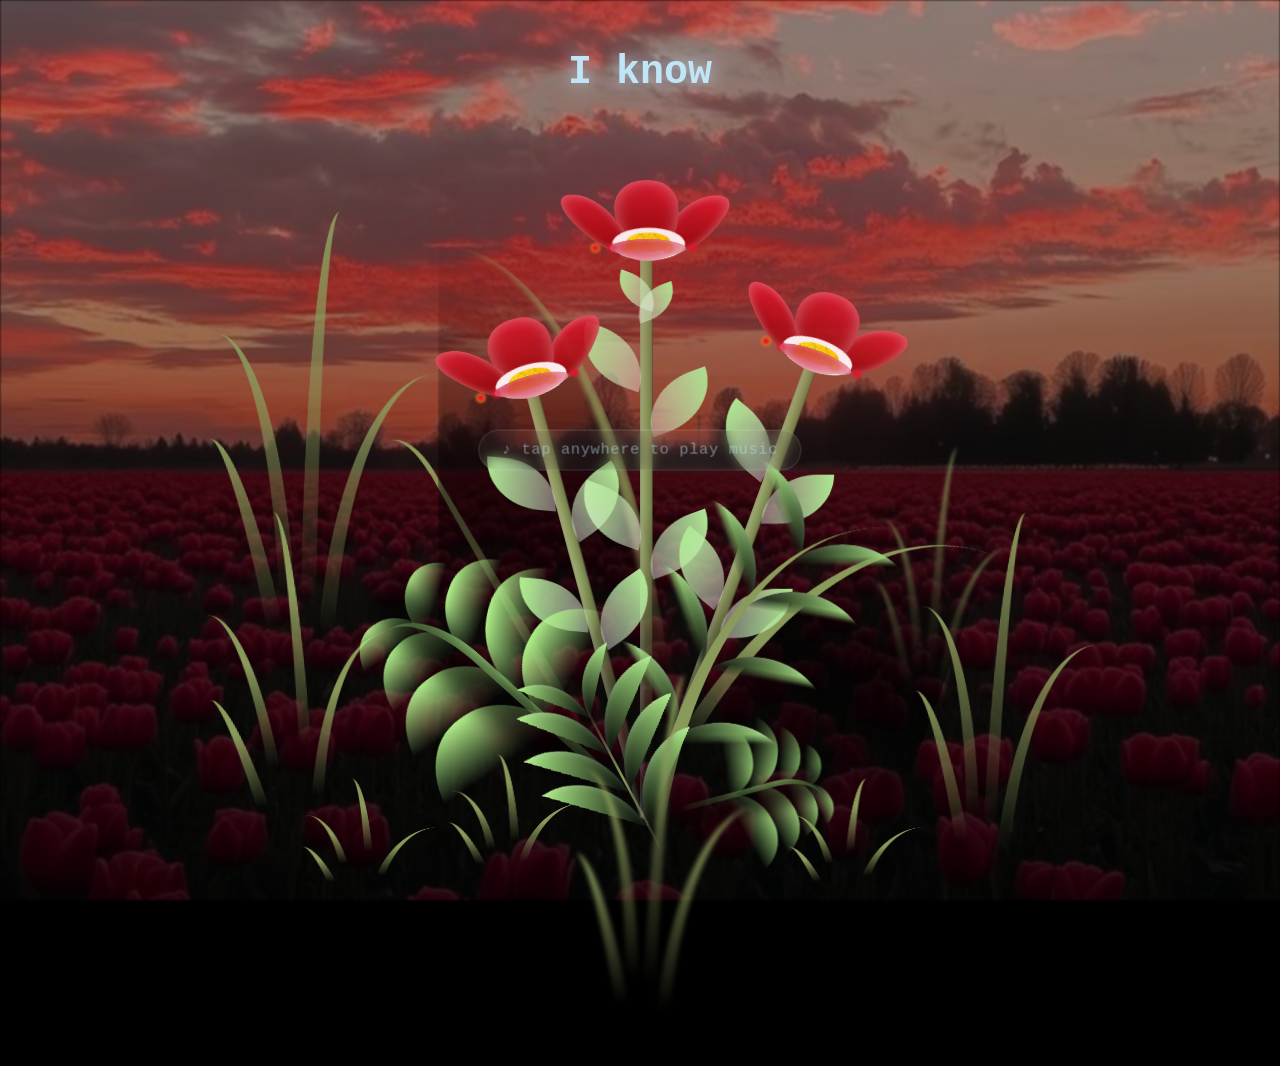
==== flower.html @ 3d828c08 "Add files via upload" ====
<!DOCTYPE html>
<html lang="en">

<head>
  <meta charset="UTF-8">
  <meta http-equiv="X-UA-Compatible" content="IE=edge">
  <meta name="viewport" content="width=device-width, initial-scale=1.0">
  <link rel="shortcut icon" href="images/gift.png" type="image/x-icon">
  <link rel="stylesheet" href="css/style.css">

  <title>Flowers from K to Kae</title>
</head>
  
<body class="not-loaded">

    <div class="night"></div>

  <div class="flowers">
    <div class="flower flower--1">
      <div class="flower__leafs flower__leafs--1">
        <div class="flower__leaf flower__leaf--1"></div>
        <div class="flower__leaf flower__leaf--2"></div>
        <div class="flower__leaf flower__leaf--3"></div>
        <div class="flower__leaf flower__leaf--4"></div>
        <div class="flower__white-circle"></div>

        <div class="flower__light flower__light--1"></div>
        <div class="flower__light flower__light--2"></div>
        <div class="flower__light flower__light--3"></div>
        <div class="flower__light flower__light--4"></div>
        <div class="flower__light flower__light--5"></div>
        <div class="flower__light flower__light--6"></div>
        <div class="flower__light flower__light--7"></div>
        <div class="flower__light flower__light--8"></div>

      </div>
      <div class="flower__line">
        <div class="flower__line__leaf flower__line__leaf--1"></div>
        <div class="flower__line__leaf flower__line__leaf--2"></div>
        <div class="flower__line__leaf flower__line__leaf--3"></div>
        <div class="flower__line__leaf flower__line__leaf--4"></div>
        <div class="flower__line__leaf flower__line__leaf--5"></div>
        <div class="flower__line__leaf flower__line__leaf--6"></div>
      </div>
    </div>

    <div class="flower flower--2">
      <div class="flower__leafs flower__leafs--2">
        <div class="flower__leaf flower__leaf--1"></div>
        <div class="flower__leaf flower__leaf--2"></div>
        <div class="flower__leaf flower__leaf--3"></div>
        <div class="flower__leaf flower__leaf--4"></div>
        <div class="flower__white-circle"></div>

        <div class="flower__light flower__light--1"></div>
        <div class="flower__light flower__light--2"></div>
        <div class="flower__light flower__light--3"></div>
        <div class="flower__light flower__light--4"></div>
        <div class="flower__light flower__light--5"></div>
        <div class="flower__light flower__light--6"></div>
        <div class="flower__light flower__light--7"></div>
        <div class="flower__light flower__light--8"></div>

      </div>
      <div class="flower__line">
        <div class="flower__line__leaf flower__line__leaf--1"></div>
        <div class="flower__line__leaf flower__line__leaf--2"></div>
        <div class="flower__line__leaf flower__line__leaf--3"></div>
        <div class="flower__line__leaf flower__line__leaf--4"></div>
      </div>
    </div>

    <div class="flower flower--3">
      <div class="flower__leafs flower__leafs--3">
        <div class="flower__leaf flower__leaf--1"></div>
        <div class="flower__leaf flower__leaf--2"></div>
        <div class="flower__leaf flower__leaf--3"></div>
        <div class="flower__leaf flower__leaf--4"></div>
        <div class="flower__white-circle"></div>

        <div class="flower__light flower__light--1"></div>
        <div class="flower__light flower__light--2"></div>
        <div class="flower__light flower__light--3"></div>
        <div class="flower__light flower__light--4"></div>
        <div class="flower__light flower__light--5"></div>
        <div class="flower__light flower__light--6"></div>
        <div class="flower__light flower__light--7"></div>
        <div class="flower__light flower__light--8"></div>

      </div>
      <div class="flower__line">
        <div class="flower__line__leaf flower__line__leaf--1"></div>
        <div class="flower__line__leaf flower__line__leaf--2"></div>
        <div class="flower__line__leaf flower__line__leaf--3"></div>
        <div class="flower__line__leaf flower__line__leaf--4"></div>
      </div>
    </div>

    <div class="grow-ans" style="--d:1.2s">
      <div class="flower__g-long">
        <div class="flower__g-long__top"></div>
        <div class="flower__g-long__bottom"></div>
      </div>
    </div>

    <div class="growing-grass">
      <div class="flower__grass flower__grass--1">
        <div class="flower__grass--top"></div>
        <div class="flower__grass--bottom"></div>
        <div class="flower__grass__leaf flower__grass__leaf--1"></div>
        <div class="flower__grass__leaf flower__grass__leaf--2"></div>
        <div class="flower__grass__leaf flower__grass__leaf--3"></div>
        <div class="flower__grass__leaf flower__grass__leaf--4"></div>
        <div class="flower__grass__leaf flower__grass__leaf--5"></div>
        <div class="flower__grass__leaf flower__grass__leaf--6"></div>
        <div class="flower__grass__leaf flower__grass__leaf--7"></div>
        <div class="flower__grass__leaf flower__grass__leaf--8"></div>
        <div class="flower__grass__overlay"></div>
      </div>
    </div>

    <div class="growing-grass">
      <div class="flower__grass flower__grass--2">
        <div class="flower__grass--top"></div>
        <div class="flower__grass--bottom"></div>
        <div class="flower__grass__leaf flower__grass__leaf--1"></div>
        <div class="flower__grass__leaf flower__grass__leaf--2"></div>
        <div class="flower__grass__leaf flower__grass__leaf--3"></div>
        <div class="flower__grass__leaf flower__grass__leaf--4"></div>
        <div class="flower__grass__leaf flower__grass__leaf--5"></div>
        <div class="flower__grass__leaf flower__grass__leaf--6"></div>
        <div class="flower__grass__leaf flower__grass__leaf--7"></div>
        <div class="flower__grass__leaf flower__grass__leaf--8"></div>
        <div class="flower__grass__overlay"></div>
      </div>
    </div>

    <div class="grow-ans" style="--d:2.4s">
      <div class="flower__g-right flower__g-right--1">
        <div class="leaf"></div>
      </div>
    </div>

    <div class="grow-ans" style="--d:2.8s">
      <div class="flower__g-right flower__g-right--2">
        <div class="leaf"></div>
      </div>
    </div>

    <div class="grow-ans" style="--d:2.8s">
      <div class="flower__g-front">
        <div class="flower__g-front__leaf-wrapper flower__g-front__leaf-wrapper--1">
          <div class="flower__g-front__leaf"></div>
        </div>
        <div class="flower__g-front__leaf-wrapper flower__g-front__leaf-wrapper--2">
          <div class="flower__g-front__leaf"></div>
        </div>
        <div class="flower__g-front__leaf-wrapper flower__g-front__leaf-wrapper--3">
          <div class="flower__g-front__leaf"></div>
        </div>
        <div class="flower__g-front__leaf-wrapper flower__g-front__leaf-wrapper--4">
          <div class="flower__g-front__leaf"></div>
        </div>
        <div class="flower__g-front__leaf-wrapper flower__g-front__leaf-wrapper--5">
          <div class="flower__g-front__leaf"></div>
        </div>
        <div class="flower__g-front__leaf-wrapper flower__g-front__leaf-wrapper--6">
          <div class="flower__g-front__leaf"></div>
        </div>
        <div class="flower__g-front__leaf-wrapper flower__g-front__leaf-wrapper--7">
          <div class="flower__g-front__leaf"></div>
        </div>
        <div class="flower__g-front__leaf-wrapper flower__g-front__leaf-wrapper--8">
          <div class="flower__g-front__leaf"></div>
        </div>
        <div class="flower__g-front__line"></div>
      </div>
    </div>

    <div class="grow-ans" style="--d:3.2s">
      <div class="flower__g-fr">
        <div class="leaf"></div>
        <div class="flower__g-fr__leaf flower__g-fr__leaf--1"></div>
        <div class="flower__g-fr__leaf flower__g-fr__leaf--2"></div>
        <div class="flower__g-fr__leaf flower__g-fr__leaf--3"></div>
        <div class="flower__g-fr__leaf flower__g-fr__leaf--4"></div>
        <div class="flower__g-fr__leaf flower__g-fr__leaf--5"></div>
        <div class="flower__g-fr__leaf flower__g-fr__leaf--6"></div>
        <div class="flower__g-fr__leaf flower__g-fr__leaf--7"></div>
        <div class="flower__g-fr__leaf flower__g-fr__leaf--8"></div>
      </div>
    </div>

    <div class="long-g long-g--0">
      <div class="grow-ans" style="--d:3s">
        <div class="leaf leaf--0"></div>
      </div>
      <div class="grow-ans" style="--d:2.2s">
        <div class="leaf leaf--1"></div>
      </div>
      <div class="grow-ans" style="--d:3.4s">
        <div class="leaf leaf--2"></div>
      </div>
      <div class="grow-ans" style="--d:3.6s">
        <div class="leaf leaf--3"></div>
      </div>
    </div>

    <div class="long-g long-g--1">
      <div class="grow-ans" style="--d:3.6s">
        <div class="leaf leaf--0"></div>
      </div>
      <div class="grow-ans" style="--d:3.8s">
        <div class="leaf leaf--1"></div>
      </div>
      <div class="grow-ans" style="--d:4s">
        <div class="leaf leaf--2"></div>
      </div>
      <div class="grow-ans" style="--d:4.2s">
        <div class="leaf leaf--3"></div>
      </div>
    </div>

    <div class="long-g long-g--2">
      <div class="grow-ans" style="--d:4s">
        <div class="leaf leaf--0"></div>
      </div>
      <div class="grow-ans" style="--d:4.2s">
        <div class="leaf leaf--1"></div>
      </div>
      <div class="grow-ans" style="--d:4.4s">
        <div class="leaf leaf--2"></div>
      </div>
      <div class="grow-ans" style="--d:4.6s">
        <div class="leaf leaf--3"></div>
      </div>
    </div>

    <div class="long-g long-g--3">
      <div class="grow-ans" style="--d:4s">
        <div class="leaf leaf--0"></div>
      </div>
      <div class="grow-ans" style="--d:4.2s">
        <div class="leaf leaf--1"></div>
      </div>
      <div class="grow-ans" style="--d:3s">
        <div class="leaf leaf--2"></div>
      </div>
      <div class="grow-ans" style="--d:3.6s">
        <div class="leaf leaf--3"></div>
      </div>
    </div>

    <div class="long-g long-g--4">
      <div class="grow-ans" style="--d:4s">
        <div class="leaf leaf--0"></div>
      </div>
      <div class="grow-ans" style="--d:4.2s">
        <div class="leaf leaf--1"></div>
      </div>
      <div class="grow-ans" style="--d:3s">
        <div class="leaf leaf--2"></div>
      </div>
      <div class="grow-ans" style="--d:3.6s">
        <div class="leaf leaf--3"></div>
      </div>
    </div>

    <div class="long-g long-g--5">
      <div class="grow-ans" style="--d:4s">
        <div class="leaf leaf--0"></div>
      </div>
      <div class="grow-ans" style="--d:4.2s">
        <div class="leaf leaf--1"></div>
      </div>
      <div class="grow-ans" style="--d:3s">
        <div class="leaf leaf--2"></div>
      </div>
      <div class="grow-ans" style="--d:3.6s">
        <div class="leaf leaf--3"></div>
      </div>
    </div>

    <div class="long-g long-g--6">
      <div class="grow-ans" style="--d:4.2s">
        <div class="leaf leaf--0"></div>
      </div>
      <div class="grow-ans" style="--d:4.4s">
        <div class="leaf leaf--1"></div>
      </div>
      <div class="grow-ans" style="--d:4.6s">
        <div class="leaf leaf--2"></div>
      </div>
      <div class="grow-ans" style="--d:4.8s">
        <div class="leaf leaf--3"></div>
      </div>
    </div>

    <div class="long-g long-g--7">
      <div class="grow-ans" style="--d:3s">
        <div class="leaf leaf--0"></div>
      </div>
      <div class="grow-ans" style="--d:3.2s">
        <div class="leaf leaf--1"></div>
      </div>
      <div class="grow-ans" style="--d:3.5s">
        <div class="leaf leaf--2"></div>
      </div>
      <div class="grow-ans" style="--d:3.6s">
        <div class="leaf leaf--3"></div>
      </div>
    </div>
  </div>

  <h1 class="title"><span id="title"></span></h1>

  <audio id="bg-music" loop autoplay>
    <source src="love.mp3" type="audio/mp3">
  </audio>

  <!-- Tap-to-play hint -->
  <div id="tap-hint" style="
    display: none;
    position: fixed;
    top: 50%;
    left: 50%;
    transform: translate(-50%, -50%);
    background: rgba(255,255,255,0.08);
    border: 1px solid rgba(255,255,255,0.25);
    border-radius: 3rem;
    padding: 0.65rem 1.4rem;
    color: rgba(192, 229, 247, 0.9);
    font-family: 'Courier New', Courier, monospace;
    font-size: clamp(0.75rem, 2.5vw, 0.95rem);
    letter-spacing: 0.05em;
    cursor: pointer;
    backdrop-filter: blur(6px);
    -webkit-backdrop-filter: blur(6px);
    z-index: 9999;
    white-space: nowrap;
    animation: hint-fadein 0.8s ease forwards, hint-pulse 2s ease-in-out 0.8s infinite;
    transition: opacity 0.6s ease;
  ">
    ♪ tap anywhere to play music
  </div>

  <style>
    @keyframes hint-fadein {
      from { opacity: 0; transform: translate(-50%, -50%) scale(0.95); }
      to   { opacity: 0.6; transform: translate(-50%, -50%) scale(1); }
    }
    @keyframes hint-pulse {
      0%, 100% { opacity: 0.6; transform: translate(-50%, -50%) scale(1); }
      50%       { opacity: 1;   transform: translate(-50%, -50%) scale(1.04); }
    }
  </style>

  <script>
    document.addEventListener("DOMContentLoaded", function () {
      const audio = document.getElementById("bg-music");
      const hint  = document.getElementById("tap-hint");

      function hideHint() {
        hint.style.animation = "none";
        hint.style.opacity = "0";
        hint.style.transform = "translate(-50%, -50%) scale(0.95)";
        hint.style.transition = "opacity 0.6s ease, transform 0.6s ease";
        setTimeout(function () { hint.style.display = "none"; }, 650);
      }

      function enableAudio() {
        audio.play().then(hideHint).catch(function(){});
        document.removeEventListener("click",      enableAudio);
        document.removeEventListener("touchstart", enableAudio);
      }

      audio.play().then(function () {
        // Autoplay succeeded — no hint needed
      }).catch(function () {
        // Autoplay blocked — show the hint
        hint.style.display = "block";
        document.addEventListener("click",      enableAudio);
        document.addEventListener("touchstart", enableAudio);
      });
    });
  </script>

  <!-- Import Javascript -->
  <script src="js/main.js"></script>

</body>
</html>
---- css/style.css ----
*,
*::after,
*::before {
  padding: 0;
  margin: 0;
  box-sizing: border-box;
}

:root {
  --dark-color: #000;
}

.title {
  position: absolute;
  width: 100%;
  text-align: center;
  margin-top: 50px;
  top: 0;
  left: 0;
  color: #C0E5F7;
  font-family: 'Courier New', Courier, monospace;
  font-size: 40px;
  text-shadow: 0px 0px 20px #C0E5F7;
}

body {
  display: flex;
  align-items: flex-end;
  justify-content: center;
  min-height: 100vh;
  background-color: var(--dark-color);
  overflow: hidden;
  perspective: 1000px;
}

.night {
  position: fixed;
  left: 50%;
  top: 0;
  transform: translateX(-50%);
  width: 100%;
  height: 100%;
  filter: blur(0.1vmin);
  background-image:
    linear-gradient(to bottom, rgba(0, 0, 0, 0.25) 0%, rgba(0, 0, 0, 0.45) 55%, rgba(0, 0, 0, 0.75) 100%),
    url('../bg.jpg');
  background-size: cover;
  background-position: center;
  background-repeat: no-repeat;
}

.flowers {
  position: relative;
  transform: scale(0.9);
}

.flower {
  position: absolute;
  bottom: 10vmin;
  transform-origin: bottom center;
  z-index: 10;
  --fl-speed: 0.8s;
}

.flower--1 {
  animation: moving-flower-1 4s linear infinite;
}

.flower--1 .flower__line {
  height: 70vmin;
  animation-delay: 0.3s;
}

.flower--1 .flower__line__leaf--1 {
  animation: blooming-leaf-right var(--fl-speed) 1.6s backwards;
}

.flower--1 .flower__line__leaf--2 {
  animation: blooming-leaf-right var(--fl-speed) 1.4s backwards;
}

.flower--1 .flower__line__leaf--3 {
  animation: blooming-leaf-left var(--fl-speed) 1.2s backwards;
}

.flower--1 .flower__line__leaf--4 {
  animation: blooming-leaf-left var(--fl-speed) 1s backwards;
}

.flower--1 .flower__line__leaf--5 {
  animation: blooming-leaf-right var(--fl-speed) 1.8s backwards;
}

.flower--1 .flower__line__leaf--6 {
  animation: blooming-leaf-left var(--fl-speed) 2s backwards;
}

.flower--2 {
  left: 50%;
  transform: rotate(20deg);
  animation: moving-flower-2 4s linear infinite;
}

.flower--2 .flower__line {
  height: 60vmin;
  animation-delay: 0.6s;
}

.flower--2 .flower__line__leaf--1 {
  animation: blooming-leaf-right var(--fl-speed) 1.9s backwards;
}

.flower--2 .flower__line__leaf--2 {
  animation: blooming-leaf-right var(--fl-speed) 1.7s backwards;
}

.flower--2 .flower__line__leaf--3 {
  animation: blooming-leaf-left var(--fl-speed) 1.5s backwards;
}

.flower--2 .flower__line__leaf--4 {
  animation: blooming-leaf-left var(--fl-speed) 1.3s backwards;
}

.flower--3 {
  left: 50%;
  transform: rotate(-15deg);
  animation: moving-flower-3 4s linear infinite;
}

.flower--3 .flower__line {
  animation-delay: 0.9s;
}

.flower--3 .flower__line__leaf--1 {
  animation: blooming-leaf-right var(--fl-speed) 2.5s backwards;
}

.flower--3 .flower__line__leaf--2 {
  animation: blooming-leaf-right var(--fl-speed) 2.3s backwards;
}

.flower--3 .flower__line__leaf--3 {
  animation: blooming-leaf-left var(--fl-speed) 2.1s backwards;
}

.flower--3 .flower__line__leaf--4 {
  animation: blooming-leaf-left var(--fl-speed) 1.9s backwards;
}

.flower__leafs {
  position: relative;
  animation: blooming-flower 2s backwards;
}

.flower__leafs--1 {
  animation-delay: 1.1s;
}

.flower__leafs--2 {
  animation-delay: 1.4s;
}

.flower__leafs--3 {
  animation-delay: 1.7s;
}

.flower__leafs::after {
  content: "";
  position: absolute;
  left: 0;
  top: 0;
  transform: translate(-50%, -100%);
  width: 8vmin;
  height: 8vmin;
  background-color: #D7263D;
  filter: blur(10vmin);
}

.flower__leaf {
  position: absolute;
  bottom: 0;
  left: 50%;
  width: 8vmin;
  height: 11vmin;
  border-radius: 51% 49% 47% 53%/44% 45% 55% 69%;
  background-color: #C8102E;
  background-image: linear-gradient(to top, #8B0000, #E0142C);
  transform-origin: bottom center;
  opacity: 0.9;
  box-shadow: inset 0 0 2vmin rgba(255, 255, 255, 0.5);
}

.flower__leaf--1 {
  transform: translate(-10%, 1%) rotateY(40deg) rotateX(-50deg);
}

.flower__leaf--2 {
  transform: translate(-50%, -4%) rotateX(40deg);
}

.flower__leaf--3 {
  transform: translate(-90%, 0%) rotateY(45deg) rotateX(50deg);
}

.flower__leaf--4 {
  width: 8vmin;
  height: 8vmin;
  transform-origin: bottom left;
  border-radius: 4vmin 10vmin 4vmin 4vmin;
  transform: translate(0%, 18%) rotateX(70deg) rotate(-43deg);
  background-image: linear-gradient(to top, rgba(255, 255, 255, 0.4), #C8102E);
  z-index: 1;
  opacity: 0.8;
  -webkit-transform: translate(0%, 18%) rotateX(70deg) rotate(-43deg);
  -moz-transform: translate(0%, 18%) rotateX(70deg) rotate(-43deg);
  -ms-transform: translate(0%, 18%) rotateX(70deg) rotate(-43deg);
  -o-transform: translate(0%, 18%) rotateX(70deg) rotate(-43deg);
}

.flower__white-circle {
  position: absolute;
  left: -3.5vmin;
  top: -3vmin;
  width: 9vmin;
  height: 4vmin;
  border-radius: 50%;
  background-color: #fff;
}

.flower__white-circle::after {
  content: "";
  position: absolute;
  left: 50%;
  top: 45%;
  transform: translate(-50%, -50%);
  width: 60%;
  height: 60%;
  border-radius: inherit;
  background-image: repeating-linear-gradient(135deg, rgba(0, 0, 0, 0.03) 0px, rgba(0, 0, 0, 0.03) 1px, transparent 1px, transparent 12px), repeating-linear-gradient(45deg, rgba(0, 0, 0, 0.03) 0px, rgba(0, 0, 0, 0.03) 1px, transparent 1px, transparent 12px), repeating-linear-gradient(67.5deg, rgba(0, 0, 0, 0.03) 0px, rgba(0, 0, 0, 0.03) 1px, transparent 1px, transparent 12px), repeating-linear-gradient(135deg, rgba(0, 0, 0, 0.03) 0px, rgba(0, 0, 0, 0.03) 1px, transparent 1px, transparent 12px), repeating-linear-gradient(45deg, rgba(0, 0, 0, 0.03) 0px, rgba(0, 0, 0, 0.03) 1px, transparent 1px, transparent 12px), repeating-linear-gradient(112.5deg, rgba(0, 0, 0, 0.03) 0px, rgba(0, 0, 0, 0.03) 1px, transparent 1px, transparent 12px), repeating-linear-gradient(112.5deg, rgba(0, 0, 0, 0.03) 0px, rgba(0, 0, 0, 0.03) 1px, transparent 1px, transparent 12px), repeating-linear-gradient(45deg, rgba(0, 0, 0, 0.03) 0px, rgba(0, 0, 0, 0.03) 1px, transparent 1px, transparent 12px), repeating-linear-gradient(22.5deg, rgba(0, 0, 0, 0.03) 0px, rgba(0, 0, 0, 0.03) 1px, transparent 1px, transparent 12px), repeating-linear-gradient(45deg, rgba(0, 0, 0, 0.03) 0px, rgba(0, 0, 0, 0.03) 1px, transparent 1px, transparent 12px), repeating-linear-gradient(22.5deg, rgba(0, 0, 0, 0.03) 0px, rgba(0, 0, 0, 0.03) 1px, transparent 1px, transparent 12px), repeating-linear-gradient(135deg, rgba(0, 0, 0, 0.03) 0px, rgba(0, 0, 0, 0.03) 1px, transparent 1px, transparent 12px), repeating-linear-gradient(157.5deg, rgba(0, 0, 0, 0.03) 0px, rgba(0, 0, 0, 0.03) 1px, transparent 1px, transparent 12px), repeating-linear-gradient(67.5deg, rgba(0, 0, 0, 0.03) 0px, rgba(0, 0, 0, 0.03) 1px, transparent 1px, transparent 12px), repeating-linear-gradient(67.5deg, rgba(0, 0, 0, 0.03) 0px, rgba(0, 0, 0, 0.03) 1px, transparent 1px, transparent 12px), linear-gradient(90deg, rgb(255, 235, 18), rgb(255, 206, 0));
}

.flower__line {
  height: 55vmin;
  width: 1.5vmin;
  background-image: linear-gradient(to left, rgba(0, 0, 0, 0.2), transparent, rgba(255, 255, 255, 0.2)), linear-gradient(to top, transparent 10%, #8A9A5B, #8A9A5B);
  box-shadow: inset 0 0 2px rgba(0, 0, 0, 0.5);
  animation: grow-flower-tree 4s backwards;
}

.flower__line__leaf {
  --w: 7vmin;
  --h: calc(var(--w) + 2vmin);
  position: absolute;
  top: 20%;
  left: 90%;
  width: var(--w);
  height: var(--h);
  border-top-right-radius: var(--h);
  border-bottom-left-radius: var(--h);
  background-image: linear-gradient(to top, rgba(255, 255, 255, 0.4), #ADE792); 
}

.flower__line__leaf--1 {
  transform: rotate(70deg) rotateY(30deg);
}

.flower__line__leaf--2 {
  top: 45%;
  transform: rotate(70deg) rotateY(30deg);
}

.flower__line__leaf--3,
.flower__line__leaf--4,
.flower__line__leaf--6 {
  border-top-right-radius: 0;
  border-bottom-left-radius: 0;
  border-top-left-radius: var(--h);
  border-bottom-right-radius: var(--h);
  left: -460%;
  top: 12%;
  transform: rotate(-70deg) rotateY(30deg);
}

.flower__line__leaf--4 {
  top: 40%;
}

.flower__line__leaf--5 {
  top: 0;
  transform-origin: left;
  transform: rotate(70deg) rotateY(30deg) scale(0.6);
}

.flower__line__leaf--6 {
  top: -2%;
  left: -450%;
  transform-origin: right;
  transform: rotate(-70deg) rotateY(30deg) scale(0.6);
}

.flower__light {
  position: absolute;
  bottom: 0vmin;
  width: 1vmin;
  height: 1vmin;
  background-color: rgb(255, 251, 0);
  border-radius: 50%;
  filter: blur(0.2vmin);
  animation: light-ans 4s linear infinite backwards;
}

.flower__light:nth-child(odd) {
  background-color: #E0142C;
}

.flower__light--1 {
  left: -2vmin;
  animation-delay: 1s;
}

.flower__light--2 {
  left: 3vmin;
  animation-delay: 0.5s;
}

.flower__light--3 {
  left: -6vmin;
  animation-delay: 0.3s;
}

.flower__light--4 {
  left: 6vmin;
  animation-delay: 0.9s;
}

.flower__light--5 {
  left: -1vmin;
  animation-delay: 1.5s;
}

.flower__light--6 {
  left: -4vmin;
  animation-delay: 3s;
}

.flower__light--7 {
  left: 3vmin;
  animation-delay: 2s;
}

.flower__light--8 {
  left: -6vmin;
  animation-delay: 3.5s;
}

.flower__grass {
  --c: #AFF089;
  --line-w: 1.5vmin;
  position: absolute;
  bottom: 12vmin;
  left: -7vmin;
  display: flex;
  flex-direction: column;
  align-items: flex-end;
  z-index: 20;
  transform-origin: bottom center;
  transform: rotate(-48deg) rotateY(40deg);
}

.flower__grass--1 {
  animation: moving-grass 2s linear infinite;
}

.flower__grass--2 {
  left: 2vmin;
  bottom: 10vmin;
  transform: scale(0.5) rotate(75deg) rotateX(10deg) rotateY(-200deg);
  opacity: 0.8;
  z-index: 0;
  animation: moving-grass--2 1.5s linear infinite;
}

.flower__grass--top {
  width: 7vmin;
  height: 10vmin;
  border-top-right-radius: 100%;
  border-right: var(--line-w) solid var(--c);
  transform-origin: bottom center;
  transform: rotate(-2deg);
}

.flower__grass--bottom {
  margin-top: -2px;
  width: var(--line-w);
  height: 25vmin;
  background-image: linear-gradient(to top, transparent, var(--c));
}

.flower__grass__leaf {
  --size: 10vmin;
  position: absolute;
  width: calc(var(--size) * 2.1);
  height: var(--size);
  border-top-left-radius: var(--size);
  border-top-right-radius: var(--size);
  background-image: linear-gradient(to top, transparent, transparent 30%, var(--c));
  z-index: 100;
}

.flower__grass__leaf--1 {
  top: -6%;
  left: 30%;
  --size: 6vmin;
  transform: rotate(-20deg);
  animation: growing-grass-ans--1 2s 2.6s backwards;
}

@keyframes growing-grass-ans--1 {
  0% {
    transform-origin: bottom left;
    transform: rotate(-20deg) scale(0);
  }
}

.flower__grass__leaf--2 {
  top: -5%;
  left: -110%;
  --size: 6vmin;
  transform: rotate(10deg);
  animation: growing-grass-ans--2 2s 2.4s linear backwards;
}

@keyframes growing-grass-ans--2 {
  0% {
    transform-origin: bottom right;
    transform: rotate(10deg) scale(0);
  }
}

.flower__grass__leaf--3 {
  top: 5%;
  left: 60%;
  --size: 8vmin;
  transform: rotate(-18deg) rotateX(-20deg);
  animation: growing-grass-ans--3 2s 2.2s linear backwards;
}

@keyframes growing-grass-ans--3 {
  0% {
    transform-origin: bottom left;
    transform: rotate(-18deg) rotateX(-20deg) scale(0);
  }
}

.flower__grass__leaf--4 {
  top: 6%;
  left: -135%;
  --size: 8vmin;
  transform: rotate(2deg);
  animation: growing-grass-ans--4 2s 2s linear backwards;
}

@keyframes growing-grass-ans--4 {
  0% {
    transform-origin: bottom right;
    transform: rotate(2deg) scale(0);
  }
}

.flower__grass__leaf--5 {
  top: 20%;
  left: 60%;
  --size: 10vmin;
  transform: rotate(-24deg) rotateX(-20deg);
  animation: growing-grass-ans--5 2s 1.8s linear backwards;
}

@keyframes growing-grass-ans--5 {
  0% {
    transform-origin: bottom left;
    transform: rotate(-24deg) rotateX(-20deg) scale(0);
  }
}

.flower__grass__leaf--6 {
  top: 22%;
  left: -180%;
  --size: 10vmin;
  transform: rotate(10deg);
  animation: growing-grass-ans--6 2s 1.6s linear backwards;
}

@keyframes growing-grass-ans--6 {
  0% {
    transform-origin: bottom right;
    transform: rotate(10deg) scale(0);
  }
}

.flower__grass__leaf--7 {
  top: 39%;
  left: 70%;
  --size: 10vmin;
  transform: rotate(-10deg);
  animation: growing-grass-ans--7 2s 1.4s linear backwards;
}

@keyframes growing-grass-ans--7 {
  0% {
    transform-origin: bottom left;
    transform: rotate(-10deg) scale(0);
  }
}

.flower__grass__leaf--8 {
  top: 40%;
  left: -215%;
  --size: 11vmin;
  transform: rotate(10deg);
  animation: growing-grass-ans--8 2s 1.2s linear backwards;
}

@keyframes growing-grass-ans--8 {
  0% {
    transform-origin: bottom right;
    transform: rotate(10deg) scale(0);
  }
}

.flower__grass__overlay {
  position: absolute;
  top: -10%;
  right: 0%;
  width: 100%;
  height: 100%;
  background-color: rgba(0, 0, 0, 0.6);
  filter: blur(1.5vmin);
  z-index: 100;
}

.flower__g-long {
  --w: 2vmin;
  --h: 6vmin;
  --c: #8A9A5B;
  position: absolute;
  bottom: 10vmin;
  left: -3vmin;
  transform-origin: bottom center;
  transform: rotate(-30deg) rotateY(-20deg);
  display: flex;
  flex-direction: column;
  align-items: flex-end;
  animation: flower-g-long-ans 3s linear infinite;
}

@keyframes flower-g-long-ans {

  0%,
  100% {
    transform: rotate(-30deg) rotateY(-20deg);
  }

  50% {
    transform: rotate(-32deg) rotateY(-20deg);
  }
}

.flower__g-long__top {
  top: calc(var(--h) * -1);
  width: calc(var(--w) + 1vmin);
  height: var(--h);
  border-top-right-radius: 100%;
  border-right: 0.7vmin solid var(--c);
  transform: translate(-0.7vmin, 1vmin);
}

.flower__g-long__bottom {
  width: var(--w);
  height: 50vmin;
  transform-origin: bottom center;
  background-image: linear-gradient(to top, transparent 30%, var(--c));
  box-shadow: inset 0 0 2px rgba(0, 0, 0, 0.5);
  -webkit-clip-path: polygon(35% 0, 65% 1%, 100% 100%, 0% 100%);
  clip-path: polygon(35% 0, 65% 1%, 100% 100%, 0% 100%);
}

.flower__g-right {
  position: absolute;
  bottom: 6vmin;
  left: -2vmin;
  transform-origin: bottom left;
  transform: rotate(20deg);
}

.flower__g-right .leaf {
  width: 30vmin;
  height: 50vmin;
  border-top-left-radius: 100%;
  border-left: 2vmin solid #8A9A5B;
  background-image: linear-gradient(to bottom, transparent, var(--dark-color) 60%);
  -webkit-mask-image: linear-gradient(to top, transparent 30%, #fff 60%);
}

.flower__g-right--1 {
  animation: flower-g-right-ans 2.5s linear infinite;
}

.flower__g-right--2 {
  left: 5vmin;
  transform: rotateY(-180deg);
  animation: flower-g-right-ans--2 3s linear infinite;
}

.flower__g-right--2 .leaf {
  height: 75vmin;
  filter: blur(0.3vmin);
  opacity: 0.8;
}

@keyframes flower-g-right-ans {

  0%,
  100% {
    transform: rotate(20deg);
  }

  50% {
    transform: rotate(24deg) rotateX(-20deg);
  }
}

@keyframes flower-g-right-ans--2 {

  0%,
  100% {
    transform: rotateY(-180deg) rotate(0deg) rotateX(-20deg);
  }

  50% {
    transform: rotateY(-180deg) rotate(6deg) rotateX(-20deg);
  }
}

.flower__g-front {
  position: absolute;
  bottom: 6vmin;
  left: 2.5vmin;
  z-index: 100;
  transform-origin: bottom center;
  transform: rotate(-28deg) rotateY(30deg) scale(1.04);
  animation: flower__g-front-ans 2s linear infinite;
}

@keyframes flower__g-front-ans {

  0%,
  100% {
    transform: rotate(-28deg) rotateY(30deg) scale(1.04);
  }

  50% {
    transform: rotate(-35deg) rotateY(40deg) scale(1.04);
  }
}

.flower__g-front__line {
  width: 0.3vmin;
  height: 20vmin;
  background-image: linear-gradient(to top, transparent, #8A9A5B, transparent 100%);
  position: relative;
}

.flower__g-front__leaf-wrapper {
  position: absolute;
  top: 0;
  left: 0;
  transform-origin: bottom left;
  transform: rotate(10deg);
}

.flower__g-front__leaf-wrapper:nth-child(even) {
  left: 0vmin;
  transform: rotateY(-180deg) rotate(5deg);
  animation: flower__g-front__leaf-left-ans 1s ease-in backwards;
}

.flower__g-front__leaf-wrapper:nth-child(odd) {
  animation: flower__g-front__leaf-ans 1s ease-in backwards;
}

.flower__g-front__leaf-wrapper--1 {
  top: -8vmin;
  transform: scale(0.7);
  animation: flower__g-front__leaf-ans 1s 5.5s ease-in backwards !important;
}

.flower__g-front__leaf-wrapper--2 {
  top: -8vmin;
  transform: rotateY(-180deg) scale(0.7) !important;
  animation: flower__g-front__leaf-left-ans-2 1s 4.6s ease-in backwards !important;
}

.flower__g-front__leaf-wrapper--3 {
  top: -3vmin;
  animation: flower__g-front__leaf-ans 1s 4.6s ease-in backwards;
}

.flower__g-front__leaf-wrapper--4 {
  top: -3vmin;
  transform: rotateY(-180deg) scale(0.9) !important;
  animation: flower__g-front__leaf-left-ans-2 1s 4.6s ease-in backwards !important;
}

@keyframes flower__g-front__leaf-left-ans-2 {
  0% {
    transform: rotateY(-180deg) scale(0);
  }
}

.flower__g-front__leaf-wrapper--5,
.flower__g-front__leaf-wrapper--6 {
  top: 2vmin;
}

.flower__g-front__leaf-wrapper--7,
.flower__g-front__leaf-wrapper--8 {
  top: 6.5vmin;
}

.flower__g-front__leaf-wrapper--2 {
  animation-delay: 5.2s !important;
}

.flower__g-front__leaf-wrapper--3 {
  animation-delay: 4.9s !important;
}

.flower__g-front__leaf-wrapper--5 {
  animation-delay: 4.3s !important;
}

.flower__g-front__leaf-wrapper--6 {
  animation-delay: 4.1s !important;
}

.flower__g-front__leaf-wrapper--7 {
  animation-delay: 3.8s !important;
}

.flower__g-front__leaf-wrapper--8 {
  animation-delay: 3.5s !important;
}

@keyframes flower__g-front__leaf-ans {
  0% {
    transform: rotate(10deg) scale(0);
  }
}

@keyframes flower__g-front__leaf-left-ans {
  0% {
    transform: rotateY(-180deg) rotate(5deg) scale(0);
  }
}

.flower__g-front__leaf {
  width: 10vmin;
  height: 10vmin;
  border-radius: 100% 0% 0% 100%/100% 100% 0% 0%;
  box-shadow: inset 0 2px 1vmin hsla(0, 0%, 100%, 0.2);
  background-image: linear-gradient(to bottom left, transparent, var(--dark-color)), linear-gradient(to bottom right, #AFF089 50%, transparent 50%, transparent);
  -webkit-mask-image: linear-gradient(to bottom right, #fff 50%, transparent 50%, transparent);
  mask-image: linear-gradient(to bottom right, #fff 50%, transparent 50%, transparent);
}

.flower__g-fr {
  position: absolute;
  bottom: -4vmin;
  left: vmin;
  transform-origin: bottom left;
  z-index: 10;
  animation: flower__g-fr-ans 2s linear infinite;
}

@keyframes flower__g-fr-ans {

  0%,
  100% {
    transform: rotate(2deg);
  }

  50% {
    transform: rotate(4deg);
    -webkit-transform: rotate(4deg);
    -moz-transform: rotate(4deg);
    -ms-transform: rotate(4deg);
    -o-transform: rotate(4deg);
  }
}

.flower__g-fr .leaf {
  width: 30vmin;
  height: 50vmin;
  border-top-left-radius: 100%;
  border-left: 2vmin solid #8A9A5B;
  -webkit-mask-image: linear-gradient(to top, transparent 25%, #fff 50%);
  position: relative;
  z-index: 1;
}

.flower__g-fr__leaf {
  position: absolute;
  top: 0;
  left: 0;
  width: 10vmin;
  height: 10vmin;
  border-radius: 100% 0% 0% 100%/100% 100% 0% 0%;
  box-shadow: inset 0 2px 1vmin hsla(0, 0%, 100%, 0.2);
  background-image: linear-gradient(to bottom left, transparent, var(--dark-color) 98%), linear-gradient(to bottom right, #AFF089 45%, transparent 50%, transparent);
  -webkit-mask-image: linear-gradient(135deg, #fff 40%, transparent 50%, transparent);
}

.flower__g-fr__leaf--1 {
  left: 20vmin;
  transform: rotate(45deg);
  animation: flower__g-fr-leaft-ans-1 0.5s 5.2s linear backwards;
}

@keyframes flower__g-fr-leaft-ans-1 {
  0% {
    transform-origin: left;
    transform: rotate(45deg) scale(0);
  }
}

.flower__g-fr__leaf--2 {
  left: 12vmin;
  top: -7vmin;
  transform: rotate(25deg) rotateY(-180deg);
  animation: flower__g-fr-leaft-ans-6 0.5s 5s linear backwards;
}

.flower__g-fr__leaf--3 {
  left: 15vmin;
  top: 6vmin;
  transform: rotate(55deg);
  animation: flower__g-fr-leaft-ans-5 0.5s 4.8s linear backwards;
}

.flower__g-fr__leaf--4 {
  left: 6vmin;
  top: -2vmin;
  transform: rotate(25deg) rotateY(-180deg);
  animation: flower__g-fr-leaft-ans-6 0.5s 4.6s linear backwards;
}

.flower__g-fr__leaf--5 {
  left: 10vmin;
  top: 14vmin;
  transform: rotate(55deg);
  animation: flower__g-fr-leaft-ans-5 0.5s 4.4s linear backwards;
}

@keyframes flower__g-fr-leaft-ans-5 {
  0% {
    transform-origin: left;
    transform: rotate(55deg) scale(0);
  }
}

.flower__g-fr__leaf--6 {
  left: 0vmin;
  top: 6vmin;
  transform: rotate(25deg) rotateY(-180deg);
  animation: flower__g-fr-leaft-ans-6 0.5s 4.2s linear backwards;
}

@keyframes flower__g-fr-leaft-ans-6 {
  0% {
    transform-origin: right;
    transform: rotate(25deg) rotateY(-180deg) scale(0);
  }
}

.flower__g-fr__leaf--7 {
  left: 5vmin;
  top: 22vmin;
  transform: rotate(45deg);
  animation: flower__g-fr-leaft-ans-7 0.5s 4s linear backwards;
}

@keyframes flower__g-fr-leaft-ans-7 {
  0% {
    transform-origin: left;
    transform: rotate(45deg) scale(0);
  }
}

.flower__g-fr__leaf--8 {
  left: -4vmin;
  top: 15vmin;
  transform: rotate(15deg) rotateY(-180deg);
  animation: flower__g-fr-leaft-ans-8 0.5s 3.8s linear backwards;
}

@keyframes flower__g-fr-leaft-ans-8 {
  0% {
    transform-origin: right;
    transform: rotate(15deg) rotateY(-180deg) scale(0);
  }
}

.long-g {
  position: absolute;
  bottom: 25vmin;
  left: -42vmin;
  transform-origin: bottom left;
}

.long-g--1 {
  bottom: 0vmin;
  transform: scale(0.8) rotate(-5deg);
}

.long-g--1 .leaf {
  -webkit-mask-image: linear-gradient(to top, transparent 40%, #fff 80%) !important;
}

.long-g--1 .leaf--1 {
  --w: 5vmin;
  --h: 60vmin;
  left: -2vmin;
  transform: rotate(3deg) rotateY(-180deg);
}

.long-g--2,
.long-g--3 {
  bottom: -3vmin;
  left: -35vmin;
  transform-origin: center;
  transform: scale(0.6) rotateX(60deg);
}

.long-g--2 .leaf,
.long-g--3 .leaf {
  -webkit-mask-image: linear-gradient(to top, transparent 50%, #fff 80%) !important;
}

.long-g--2 .leaf--1,
.long-g--3 .leaf--1 {
  left: -1vmin;
  transform: rotateY(-180deg);
}

.long-g--3 {
  left: -17vmin;
  bottom: 0vmin;
}

.long-g--3 .leaf {
  -webkit-mask-image: linear-gradient(to top, transparent 40%, #fff 80%) !important;
}

.long-g--4 {
  left: 25vmin;
  bottom: -3vmin;
  transform-origin: center;
  transform: scale(0.6) rotateX(60deg);
}

.long-g--4 .leaf {
  -webkit-mask-image: linear-gradient(to top, transparent 50%, #fff 80%) !important;
}

.long-g--5 {
  left: 42vmin;
  bottom: 0vmin;
  transform: scale(0.8) rotate(2deg);
}

.long-g--6 {
  left: 0vmin;
  bottom: -20vmin;
  z-index: 100;
  filter: blur(0.3vmin);
  transform: scale(0.8) rotate(2deg);
}

.long-g--7 {
  left: 35vmin;
  bottom: 20vmin;
  z-index: -1;
  filter: blur(0.3vmin);
  transform: scale(0.6) rotate(2deg);
  opacity: 0.7;
}

.long-g .leaf {
  --w: 15vmin;
  --h: 40vmin;
  --c: #8A9A5B;
  position: absolute;
  bottom: 0;
  width: var(--w);
  height: var(--h);
  border-top-left-radius: 100%;
  border-left: 2vmin solid var(--c);
  -webkit-mask-image: linear-gradient(to top, transparent 20%, var(--dark-color));
  transform-origin: bottom center;
}

.long-g .leaf--0 {
  left: 2vmin;
  animation: leaf-ans-1 4s linear infinite;
}

.long-g .leaf--1 {
  --w: 5vmin;
  --h: 60vmin;
  animation: leaf-ans-1 4s linear infinite;
}

.long-g .leaf--2 {
  --w: 10vmin;
  --h: 40vmin;
  left: -0.5vmin;
  bottom: 5vmin;
  transform-origin: bottom left;
  transform: rotateY(-180deg);
  animation: leaf-ans-2 3s linear infinite;
}

.long-g .leaf--3 {
  --w: 5vmin;
  --h: 30vmin;
  left: -1vmin;
  bottom: 3.2vmin;
  transform-origin: bottom left;
  transform: rotate(-10deg) rotateY(-180deg);
  animation: leaf-ans-3 3s linear infinite;
}

@keyframes leaf-ans-1 {

  0%,
  100% {
    transform: rotate(-5deg) scale(1);
  }

  50% {
    transform: rotate(5deg) scale(1.1);
  }
}

@keyframes leaf-ans-2 {

  0%,
  100% {
    transform: rotateY(-180deg) rotate(5deg);
  }

  50% {
    transform: rotateY(-180deg) rotate(0deg) scale(1.1);
  }
}

@keyframes leaf-ans-3 {

  0%,
  100% {
    transform: rotate(-10deg) rotateY(-180deg);
  }

  50% {
    transform: rotate(-20deg) rotateY(-180deg);
  }
}

.grow-ans {
  animation: grow-ans 2s var(--d) backwards;
}

@keyframes grow-ans {
  0% {
    transform: scale(0);
    opacity: 0;
  }
}

@keyframes light-ans {
  0% {
    opacity: 0;
    transform: translateY(0vmin);
  }

  25% {
    opacity: 1;
    transform: translateY(-5vmin) translateX(-2vmin);
  }

  50% {
    opacity: 1;
    transform: translateY(-15vmin) translateX(2vmin);
    filter: blur(0.2vmin);
  }

  75% {
    transform: translateY(-20vmin) translateX(-2vmin);
    filter: blur(0.2vmin);
  }

  100% {
    transform: translateY(-30vmin);
    opacity: 0;
    filter: blur(1vmin);
  }
}

@keyframes moving-flower-1 {

  0%,
  100% {
    transform: rotate(2deg);
  }

  50% {
    transform: rotate(-2deg);
  }
}

@keyframes moving-flower-2 {

  0%,
  100% {
    transform: rotate(18deg);
  }

  50% {
    transform: rotate(14deg);
  }
}

@keyframes moving-flower-3 {

  0%,
  100% {
    transform: rotate(-18deg);
  }

  50% {
    transform: rotate(-20deg) rotateY(-10deg);
  }
}

@keyframes blooming-leaf-right {
  0% {
    transform-origin: left;
    transform: rotate(70deg) rotateY(30deg) scale(0);
  }
}

@keyframes blooming-leaf-left {
  0% {
    transform-origin: right;
    transform: rotate(-70deg) rotateY(30deg) scale(0);
  }
}

@keyframes grow-flower-tree {
  0% {
    height: 0;
    border-radius: 1vmin;
  }
}

@keyframes blooming-flower {
  0% {
    transform: scale(0);
  }
}

@keyframes moving-grass {

  0%,
  100% {
    transform: rotate(-48deg) rotateY(40deg);
  }

  50% {
    transform: rotate(-50deg) rotateY(40deg);
  }
}

@keyframes moving-grass--2 {

  0%,
  100% {
    transform: scale(0.5) rotate(75deg) rotateX(10deg) rotateY(-200deg);
  }

  50% {
    transform: scale(0.5) rotate(79deg) rotateX(10deg) rotateY(-200deg);
  }
}

.growing-grass {
  animation: growing-grass-ans 1s 2s backwards;
}

@keyframes growing-grass-ans {
  0% {
    transform: scale(0);
  }
}

.not-loaded * {
  animation-play-state: paused !important;
}

/*# sourceMappingURL=style.css.map */
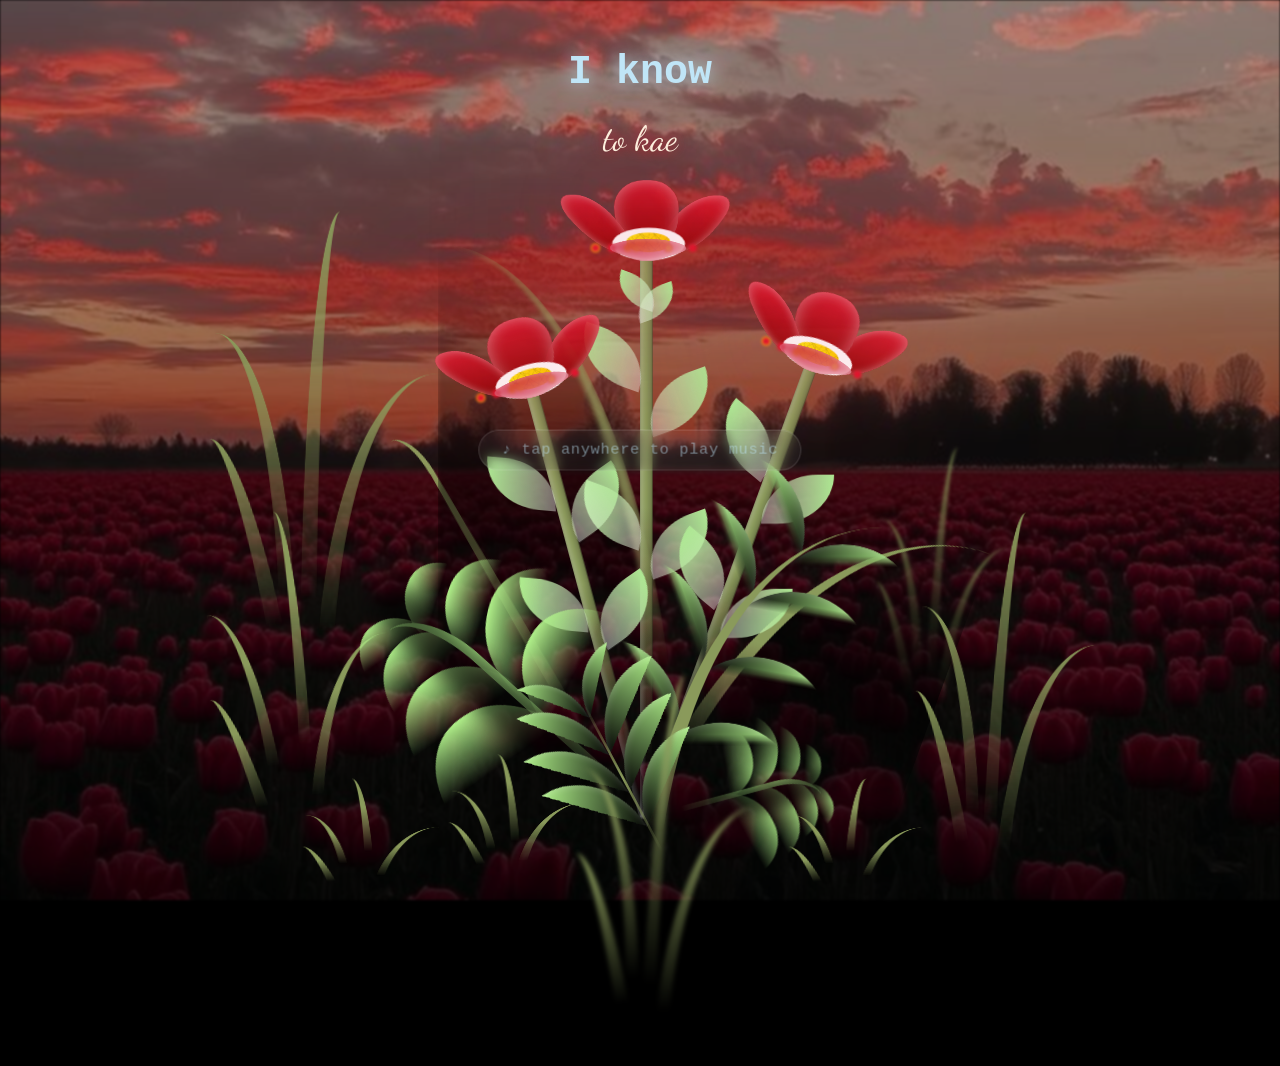
==== commit 65840017: "Add files via upload" ====
--- a/flower.html
+++ b/flower.html
@@ -6,14 +6,19 @@
   <meta http-equiv="X-UA-Compatible" content="IE=edge">
   <meta name="viewport" content="width=device-width, initial-scale=1.0">
   <link rel="shortcut icon" href="images/gift.png" type="image/x-icon">
+  <link rel="preconnect" href="https://fonts.googleapis.com">
+  <link rel="preconnect" href="https://fonts.gstatic.com" crossorigin>
+  <link href="https://fonts.googleapis.com/css2?family=Dancing+Script:wght@600&display=swap" rel="stylesheet">
   <link rel="stylesheet" href="css/style.css">
 
-  <title>Flowers from K to Kae</title>
+  <title>Flowers</title>
 </head>
   
 <body class="not-loaded">
 
     <div class="night"></div>
+
+    <div class="falling-letters" id="fallingLetters" aria-hidden="true"></div>
 
   <div class="flowers">
     <div class="flower flower--1">
@@ -313,6 +318,8 @@
   </div>
 
   <h1 class="title"><span id="title"></span></h1>
+
+  <p class="dedication">to kae</p>
 
   <audio id="bg-music" loop autoplay>
     <source src="love.mp3" type="audio/mp3">
--- a/css/style.css
+++ b/css/style.css
@@ -21,6 +21,29 @@
   font-family: 'Courier New', Courier, monospace;
   font-size: 40px;
   text-shadow: 0px 0px 20px #C0E5F7;
+}
+
+/* ── Dedication ─────────────────────────────────────────────────────── */
+.dedication {
+  position: absolute;
+  width: 100%;
+  text-align: center;
+  top: 118px;
+  left: 0;
+  z-index: 20;
+
+  font-family: 'Dancing Script', 'Courier New', cursive;
+  font-size: clamp(1.4rem, 2.5vw + 0.7rem, 2.2rem);
+  color: #FDEEDC;
+  text-shadow: 0 0 14px rgba(224, 20, 44, 0.85), 0 0 28px rgba(224, 20, 44, 0.4);
+
+  opacity: 0;
+  animation: dedication-fade 1.2s ease forwards;
+  animation-delay: 4s;
+}
+
+@keyframes dedication-fade {
+  to { opacity: 1; }
 }
 
 body {
@@ -1218,4 +1241,46 @@
   animation-play-state: paused !important;
 }
 
+/* ── Falling letters ────────────────────────────────────────────────── */
+.falling-letters {
+  position: fixed;
+  inset: 0;
+  overflow: hidden;
+  pointer-events: none;
+  z-index: 50;
+}
+
+.falling-letter {
+  position: absolute;
+  top: -10vh;
+  will-change: transform, opacity;
+  font-family: 'Courier New', Courier, monospace;
+  font-weight: 700;
+  color: #FDEEDC;
+  text-shadow: 0 0 8px rgba(224, 20, 44, 0.85), 0 0 16px rgba(224, 20, 44, 0.5);
+  animation-name: fall-letter;
+  animation-timing-function: linear;
+  animation-iteration-count: infinite;
+}
+
+@keyframes fall-letter {
+  0% {
+    transform: translateY(-10vh) translateX(0) rotate(0deg);
+    opacity: 0;
+  }
+  8% {
+    opacity: 1;
+  }
+  50% {
+    transform: translateY(50vh) translateX(var(--drift, 3vw)) rotate(180deg);
+  }
+  92% {
+    opacity: 1;
+  }
+  100% {
+    transform: translateY(110vh) translateX(0) rotate(360deg);
+    opacity: 0;
+  }
+}
+
 /*# sourceMappingURL=style.css.map */
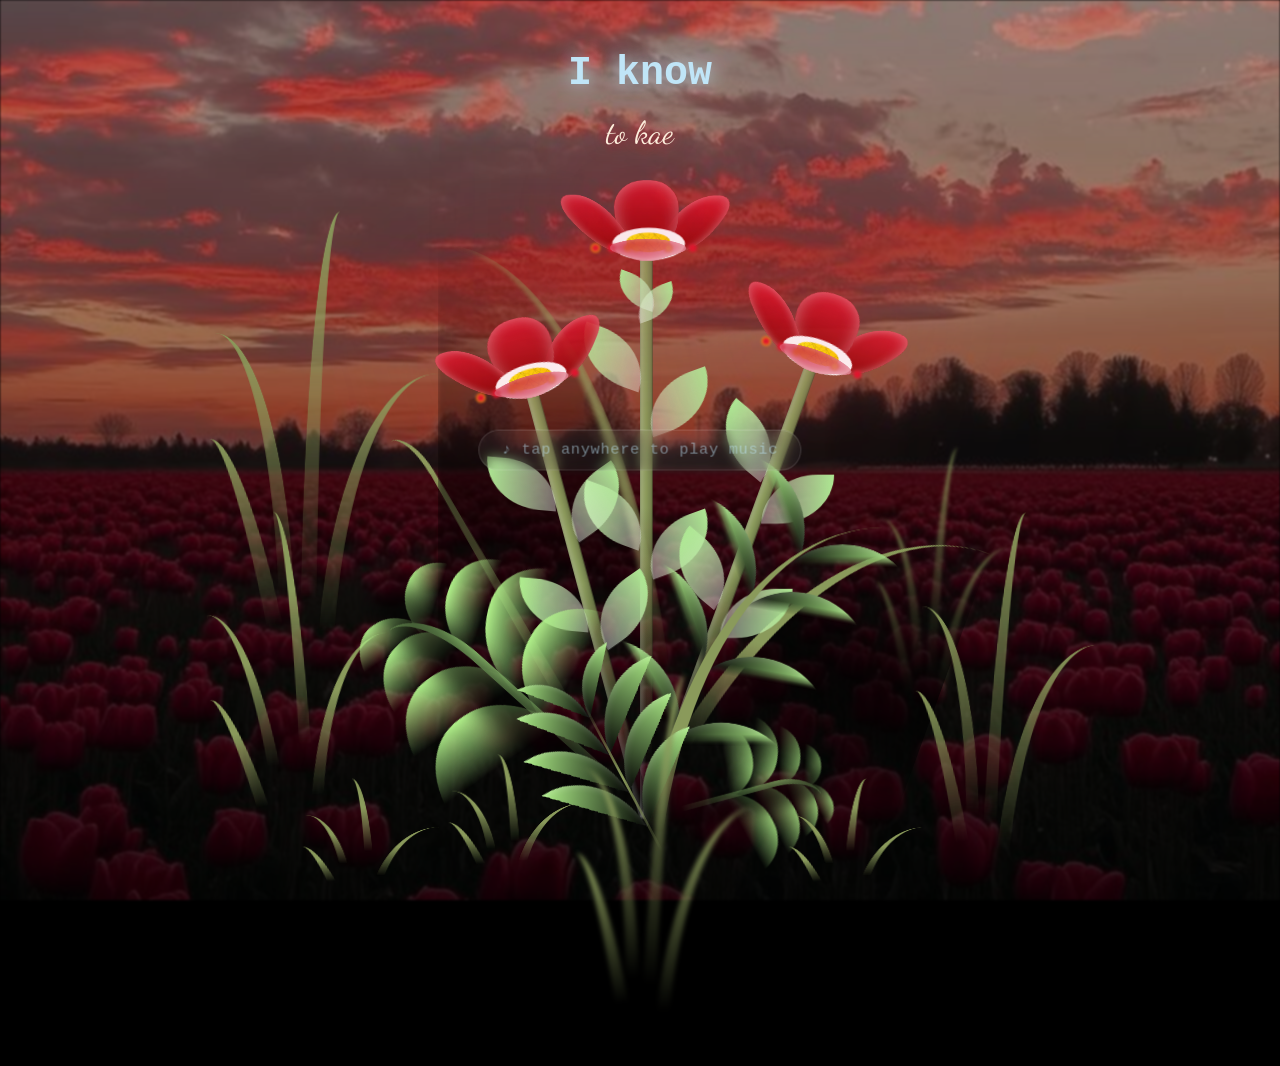
==== commit 83be10e4: "Add files via upload" ====
--- a/flower.html
+++ b/flower.html
@@ -11,7 +11,7 @@
   <link href="https://fonts.googleapis.com/css2?family=Dancing+Script:wght@600&display=swap" rel="stylesheet">
   <link rel="stylesheet" href="css/style.css">
 
-  <title>Flowers</title>
+  <title>TO KAE</title>
 </head>
   
 <body class="not-loaded">
@@ -317,9 +317,10 @@
     </div>
   </div>
 
-  <h1 class="title"><span id="title"></span></h1>
-
-  <p class="dedication">to kae</p>
+  <div class="header">
+    <h1 class="title"><span id="title"></span></h1>
+    <p class="dedication">to kae</p>
+  </div>
 
   <audio id="bg-music" loop autoplay>
     <source src="love.mp3" type="audio/mp3">
--- a/css/style.css
+++ b/css/style.css
@@ -10,30 +10,40 @@
   --dark-color: #000;
 }
 
-.title {
-  position: absolute;
-  width: 100%;
-  text-align: center;
-  margin-top: 50px;
+/* ── Header (title + dedication) ──────────────────────────────────────
+   Both live in one flex column so the dedication always sits just
+   under the title regardless of how many lines the title wraps to,
+   on any screen size — replaces the old fixed-pixel top offsets. */
+.header {
+  position: absolute;
   top: 0;
   left: 0;
+  width: 100%;
+  display: flex;
+  flex-direction: column;
+  align-items: center;
+  text-align: center;
+  padding: clamp(1.25rem, 6vh, 3rem) 1rem 0;
+  gap: clamp(0.35rem, 1.5vh, 0.85rem);
+  z-index: 20;
+  pointer-events: none;
+}
+
+.title {
+  max-width: 92vw;
   color: #C0E5F7;
   font-family: 'Courier New', Courier, monospace;
-  font-size: 40px;
+  font-size: clamp(1.3rem, 3.5vw + 0.6rem, 2.5rem);
+  line-height: 1.3;
   text-shadow: 0px 0px 20px #C0E5F7;
 }
 
 /* ── Dedication ─────────────────────────────────────────────────────── */
 .dedication {
-  position: absolute;
-  width: 100%;
-  text-align: center;
-  top: 118px;
-  left: 0;
-  z-index: 20;
+  max-width: 92vw;
 
   font-family: 'Dancing Script', 'Courier New', cursive;
-  font-size: clamp(1.4rem, 2.5vw + 0.7rem, 2.2rem);
+  font-size: clamp(1.1rem, 2vw + 0.6rem, 2rem);
   color: #FDEEDC;
   text-shadow: 0 0 14px rgba(224, 20, 44, 0.85), 0 0 28px rgba(224, 20, 44, 0.4);
 
@@ -1258,6 +1268,9 @@
   font-weight: 700;
   color: #FDEEDC;
   text-shadow: 0 0 8px rgba(224, 20, 44, 0.85), 0 0 16px rgba(224, 20, 44, 0.5);
+  /* Scales with viewport width (not a fixed rem), so letters stay
+     proportionate on phones and large desktop screens alike. */
+  font-size: calc(clamp(0.85rem, 3.2vw, 1.6rem) * var(--size-scale, 1));
   animation-name: fall-letter;
   animation-timing-function: linear;
   animation-iteration-count: infinite;
